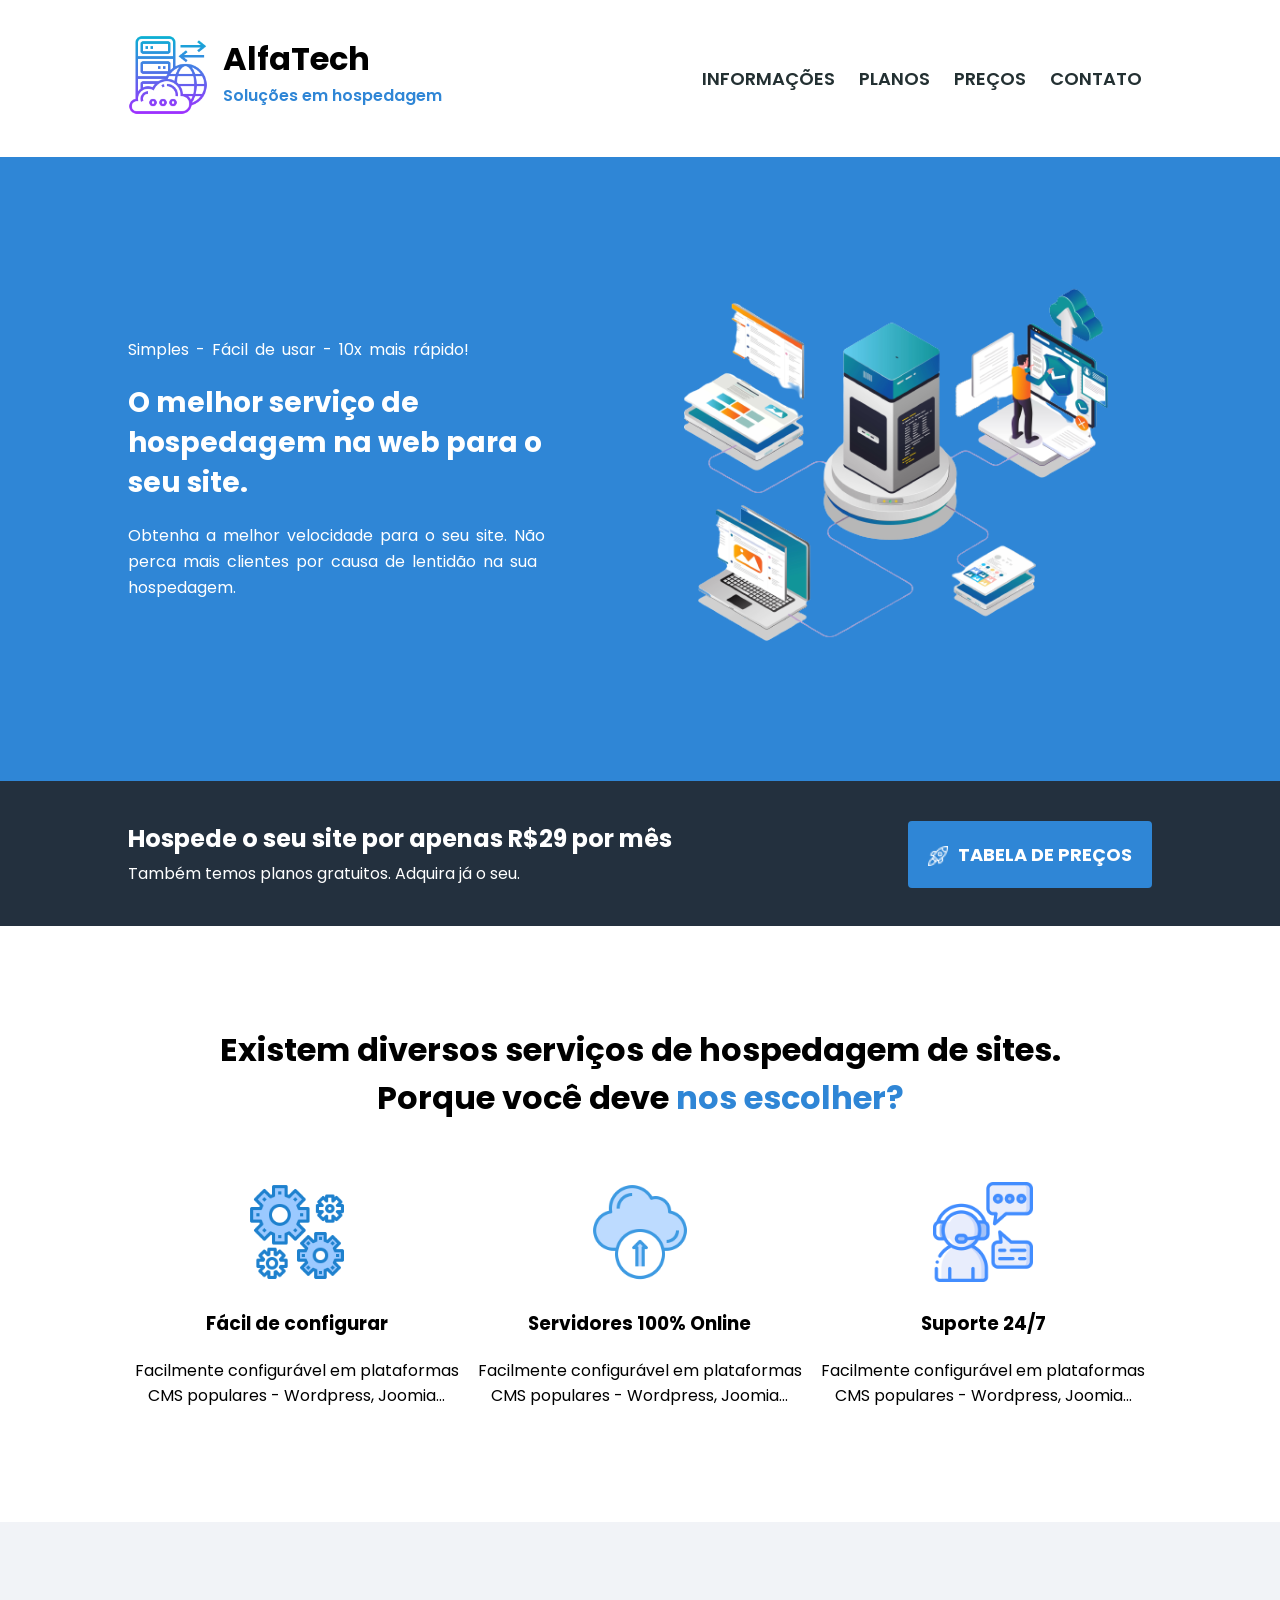
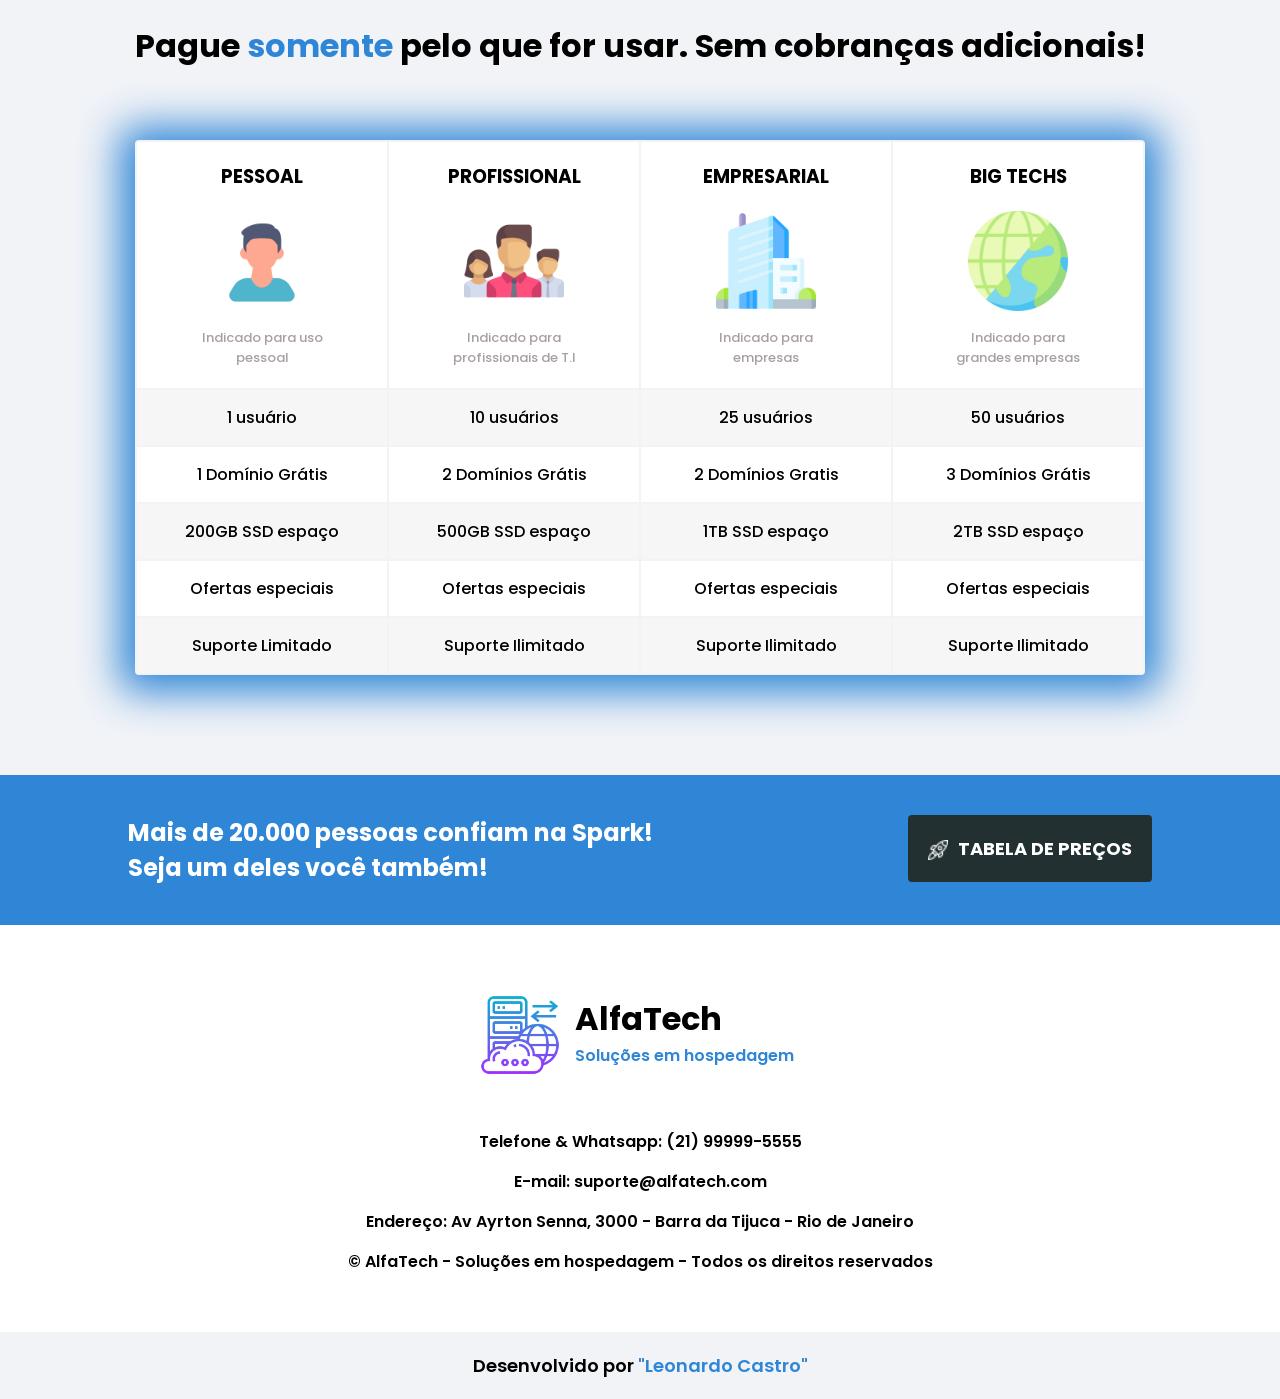
==== index.html @ 703f0f8b "first commit" ====
<!DOCTYPE html>
<html lang="pt-br">
<head>
  <meta charset="UTF-8" />
  <meta http-equiv="X-UA-Compatible" content="IE=edge" />
  <meta name="viewport" content="width=device-width, initial-scale=1.0" />
  <link rel="preconnect" href="https://fonts.googleapis.com" />
  <link rel="preconnect" href="https://fonts.gstatic.com" crossorigin />
  <link href="https://fonts.googleapis.com/css2?family=Poppins:wght@400;500;600;700&display=swap" rel="stylesheet" />
  <link rel="stylesheet" href="./CSS/home.css" />
  <title>AlfaTech</title>
</head>
<body>
  <div> <!-- Topo da página -->
    <div class="container-topo limitar-secao">
      <div class="topo-logo">
        <img src="img/logo-icone.png" alt="logotipo" />
        <div>
          <h1>AlfaTech</h1>
          <p>Soluções em hospedagem</p>
        </div>
      </div>
      <div class="topo-links">
        <a href="#informacoes">INFORMAÇÕES</a>
        <a href="#planos">PLANOS</a>
        <a href="tabeladeprecos.html">PREÇOS</a>
        <a href="#contato">CONTATO</a>
      </div>
    </div>
  </div>
  <div> <!-- Conteúdo principal da página -->
    <div class="secao-banner">
      <div class="container-banner limitar-secao">
        <div>
          <p>Simples - Fácil de usar - 10x mais rápido!</p>
          <h2>O melhor serviço de hospedagem na web para o seu site.</h2>
          <p>
            Obtenha a melhor velocidade para o seu site. Não perca mais clientes
            por causa de lentidão na sua hospedagem.
          </p>
        </div>
        <img src="img/imagem-banner.png" alt="banner" />
      </div>
    </div>
    <div class="secao-primeiro-anuncio"> <!-- Seção Primeiro Anúncio -->
      <div class="container-primeiro-anuncio limitar-secao">
        <div>
          <h2>Hospede o seu site por apenas R$29 por mês</h2>
          <p>
            Também temos planos gratuitos. Adquira já o seu.
          </p>
        </div>
        <a href="tabeladeprecos.html">
          <img src="img/icone-foguete.png" alt="foguete" />
          <span>TABELA DE PREÇOS</span>
        </a>
      </div>
    </div>
    <div id="informacoes" class="secao-informacoes"> <!-- Seção Informações -->
      <h2>
        Existem diversos serviços de hospedagem de sites. Porque você deve <span>nos escolher?</span>
      </h2>
      <div class="container-informacoes limitar-secao">
        <div>
          <img src="img/icone-engrenagens.png" alt="ícone" />
          <h3>Fácil de configurar</h3>
          <p>
            Facilmente configurável em plataformas CMS populares - Wordpress,
            Joomia...
          </p>
        </div>
        <div class="card2">
          <img src="img/cloud-icone.png" alt="ícone" />
          <h3>Servidores 100% Online</h3>
          <p>
            Facilmente configurável em plataformas CMS populares - Wordpress,
            Joomia...
          </p>
        </div>
        <div class="card3">
          <img src="img/icone-suporte.png" alt="ícone" />
          <h3>Suporte 24/7</h3>
          <p>
            Facilmente configurável em plataformas CMS populares - Wordpress,
            Joomia...
          </p>
        </div>
      </div>
    </div>
    <div id="planos" class="secao-planos"> <!-- Seção Planos -->
      <h2>Pague <span>somente</span> pelo que for usar. Sem cobranças adicionais!</h2>
      <table>
        <thead>
          <tr>
            <th>
              <h3>PESSOAL</h3>
              <img src="img/pessoal-icone.png" alt="ícone">
              <p>Indicado para uso pessoal</p>
            </th>
            <th>
              <h3>PROFISSIONAL</h3>
              <img src="img/equipe-icone.png" alt="ícone">
              <p>Indicado para profissionais de T.I</p>
            </th>
            <th>
              <h3>EMPRESARIAL</h3>
              <img src="img/empresa-icone.png" alt="ícone">
              <p>Indicado para empresas</p>
            </th>
            <th>
              <h3>BIG TECHS</h3>
              <img src="img/big-tech.png" alt="ícone">
              <p>Indicado para grandes empresas</p>
            </th>
          </tr>
        </thead>
        <tbody>
          <tr class="linha-impar">
            <td>1 usuário</td>
            <td>10 usuários</td>
            <td>25 usuários</td>
            <td>50 usuários</td>
          </tr>
          <tr class="linha-par">
            <td>1 Domínio Grátis</td>
            <td>2 Domínios Grátis</td>
            <td>2 Domínios Gratis</td>
            <td>3 Domínios Grátis</td>
          </tr>
          <tr class="linha-impar">
            <td>200GB SSD espaço</td>
            <td>500GB SSD espaço</td>
            <td>1TB SSD espaço</td>
            <td>2TB SSD espaço</td>
          </tr>
          <tr class="linha-par">
            <td>Ofertas especiais</td>
            <td>Ofertas especiais</td>
            <td>Ofertas especiais</td>
            <td>Ofertas especiais</td>
          </tr>
          <tr class="linha-impar">
            <td>Suporte Limitado</td>
            <td>Suporte Ilimitado</td>
            <td>Suporte Ilimitado</td>
            <td>Suporte Ilimitado</td>
          </tr>
        </tbody>
      </table>
    </div>
    <div class="secao-segundo-anuncio"> <!-- Seção Segundo Anúncio -->
      <div class="container-segundo-anuncio limitar-secao">
        <h2>Mais de 20.000 pessoas confiam na Spark! Seja um deles você também!</h2>
        <a href="tabeladeprecos.html">
          <img src="img/icone-foguete.png" alt="foguete" />
          <span>TABELA DE PREÇOS</span>
        </a>
      </div>
    </div>
    <div> <!-- Rodapé -->
      <div class="rodape-logo">
        <img src="img/logo-icone.png" alt="logotipo" />
        <div>
          <h1>AlfaTech</h1>
          <p>Soluções em hospedagem</p>
        </div>
      </div>
      <div id="contato" class="container-contatos">
        <p>Telefone & Whatsapp: (21) 99999-5555</p>
        <p>E-mail: suporte@alfatech.com</p>
        <p>Endereço: Av Ayrton Senna, 3000 - Barra da Tijuca - Rio de Janeiro</p>
        <p>&copy; AlfaTech - Soluções em hospedagem - Todos os direitos reservados</p>
      </div>
      <div class="container-copyright">
        <p>Desenvolvido por <span>"Leonardo Castro"</span></p>
      </div>
    </div>
</body>
</html>
---- CSS/home.css ----
/* Estilos Globais */

* {
    margin: 0;
    padding: 0;
    box-sizing: border-box;
    font-family: 'Poppins', sans-serif;
}

.limitar-secao {
    width: 100%;
    max-width: 1024px;
    margin: 0 auto;
}

/* Topo da página */
.container-topo {
    position: relative;
    padding: 35px 0px;
}

.topo-logo {
    position: relative;
}

.topo-logo img {
    width: 80px;
}

.topo-logo div {
    position: absolute;
    top: 0;
    left: 95px;
}

.topo-logo p {
    color: #2f86d6;
    font-weight: 600;
}

.topo-links {
    position: absolute;
    top: 65px;
    right: 0;
}

.topo-links a {
    font-size: 18px;
    padding: 0px 10px;
    text-decoration: none;
    font-weight: 600;
    color: #233032;
}

/* Banner da página */
.secao-banner {
    background-color: #2f86d6;
}

.container-banner {
    position: relative;
    padding: 180px 0px;
}

.container-banner div{
    color: #fff;
    width: 470px;
}

.container-banner div p {
    font-size: 16px;
    line-height: 26px;
    word-spacing: 3px;
}

.container-banner div h2 {
    font-size: 28px;
    line-height: 40px;
    margin: 20px 0px;
}

.container-banner img {
    width: 50%;
    position: absolute;
    top: 100px;
    right: 0;
}


/* Seção Primeiro Anúncio */
.secao-primeiro-anuncio {
    background-color: #23303e;
    color: #fff;
}

.container-primeiro-anuncio {
    position: relative;
    padding: 40px 0;
}

.container-primeiro-anuncio div {
    width: 600px;
}

.container-primeiro-anuncio div h2 {
    margin-bottom: 5px;
}

.container-primeiro-anuncio a {
    position: absolute;
    top: 40px;
    right: 0;
    font-size: 18px;
    font-weight: 700;
    padding: 20px;
    border-radius: 4px;
    text-decoration: none;
    text-align: center;
    background-color: #2f86d6;
    color: #fff;
    cursor: pointer;
}

.container-primeiro-anuncio a img {
    position: absolute;
    top: 25px;
    left: 0;
    width: 20px;
    margin-left: 20px;
}

.container-primeiro-anuncio a span {
    margin-left: 30px;
}


/* Seção Informações */
.secao-informacoes {
    padding: 100px 0px;
    text-align: center;
}

.secao-informacoes h2 {
    width: 900px;
    font-size: 32px;
    margin: 0px auto 60px;
}

.secao-informacoes h2 span {
    color: #2f86d6;
}

.container-informacoes {
    position: relative;
    height: 240px;
}

.container-informacoes div {
    width: 33%;
    position: absolute;
    top: 0;
}

.card2 {
    left: 343px;
}

.card3 {
    right: 0;
}

.container-informacoes div img {
    width: 100px;
}

.container-informacoes div h3 {
    margin: 20px;
}


/* Seção Planos */
.secao-planos {
    padding: 100px 0px;
    background-color: #f1f3f7;
}

.secao-planos h2 {
    text-align: center;
    margin-bottom: 70px;
    font-size: 32px;
}

.secao-planos h2 span {
    color: #2f86d6;
}

table {
    border-radius: 4px;
    margin: auto;
    box-shadow: 0px 2px 40px 15px rgba(47,134,214,1);
}

table thead th {
    text-align: center;
    padding: 20px 0px;
    background-color: #fff;
}

table thead th h3 {
    margin-bottom: 20px;
}

table thead th img {
    width: 100px;
    margin: auto;
}

table thead th p {
    max-width: 150px;
    margin: auto;
    padding-top: 10px;
    font-size: 13px;
    font-weight: 500;
    color: #a89f9f;
}

table tbody td {
    width: 250px;
    max-width: 1024px;
    text-align: center;
    font-weight: 500;
    padding: 15px;
}

.linha-impar {
    background-color: #f6f6f6;
}

.linha-par {
    background-color: #fff;
}


/* Seção Segundo Anúncio */
.secao-segundo-anuncio {
    background-color: #2f86d6;
}

.container-segundo-anuncio {
    position: relative;
    padding: 40px 0;
}

.container-segundo-anuncio h2 {
    color: #fff;
    width: 550px;
}

.container-segundo-anuncio a {
    position: absolute;
    top: 40px;
    right: 0;
    font-size: 18px;
    font-weight: 700;
    padding: 20px;
    border-radius: 4px;
    text-decoration: none;
    text-align: center;
    background-color: #233032;
    color: #fff;
    cursor: pointer;
}

.container-segundo-anuncio a img {
    position: absolute;
    top: 25px;
    left: 0;
    width: 20px;
    margin-left: 20px;
}

.container-segundo-anuncio a span {
    margin-left: 30px;
}


/* Rodapé */
.rodape-logo {
    width: 320px;
    position: relative;
    margin: 70px auto 40px;
}

.rodape-logo img {
    width: 80px;
}

.rodape-logo div {
    position: absolute;
    left: 95px;
    top: 0;
}

.rodape-logo p {
    color: #2f86d6;
    font-weight: 600;
}

.container-contatos {
    text-align: center;
    margin-bottom: 50px;
    line-height: 40px;
    font-size: 16px;
    font-weight: 600;
}

.container-copyright {
    font-size: 18px;
    font-weight: 600;
    text-align: center;
    padding: 20px 0px;
    background-color: #f1f3f7;
}

.container-copyright span {
    color: #2f86d6;
}
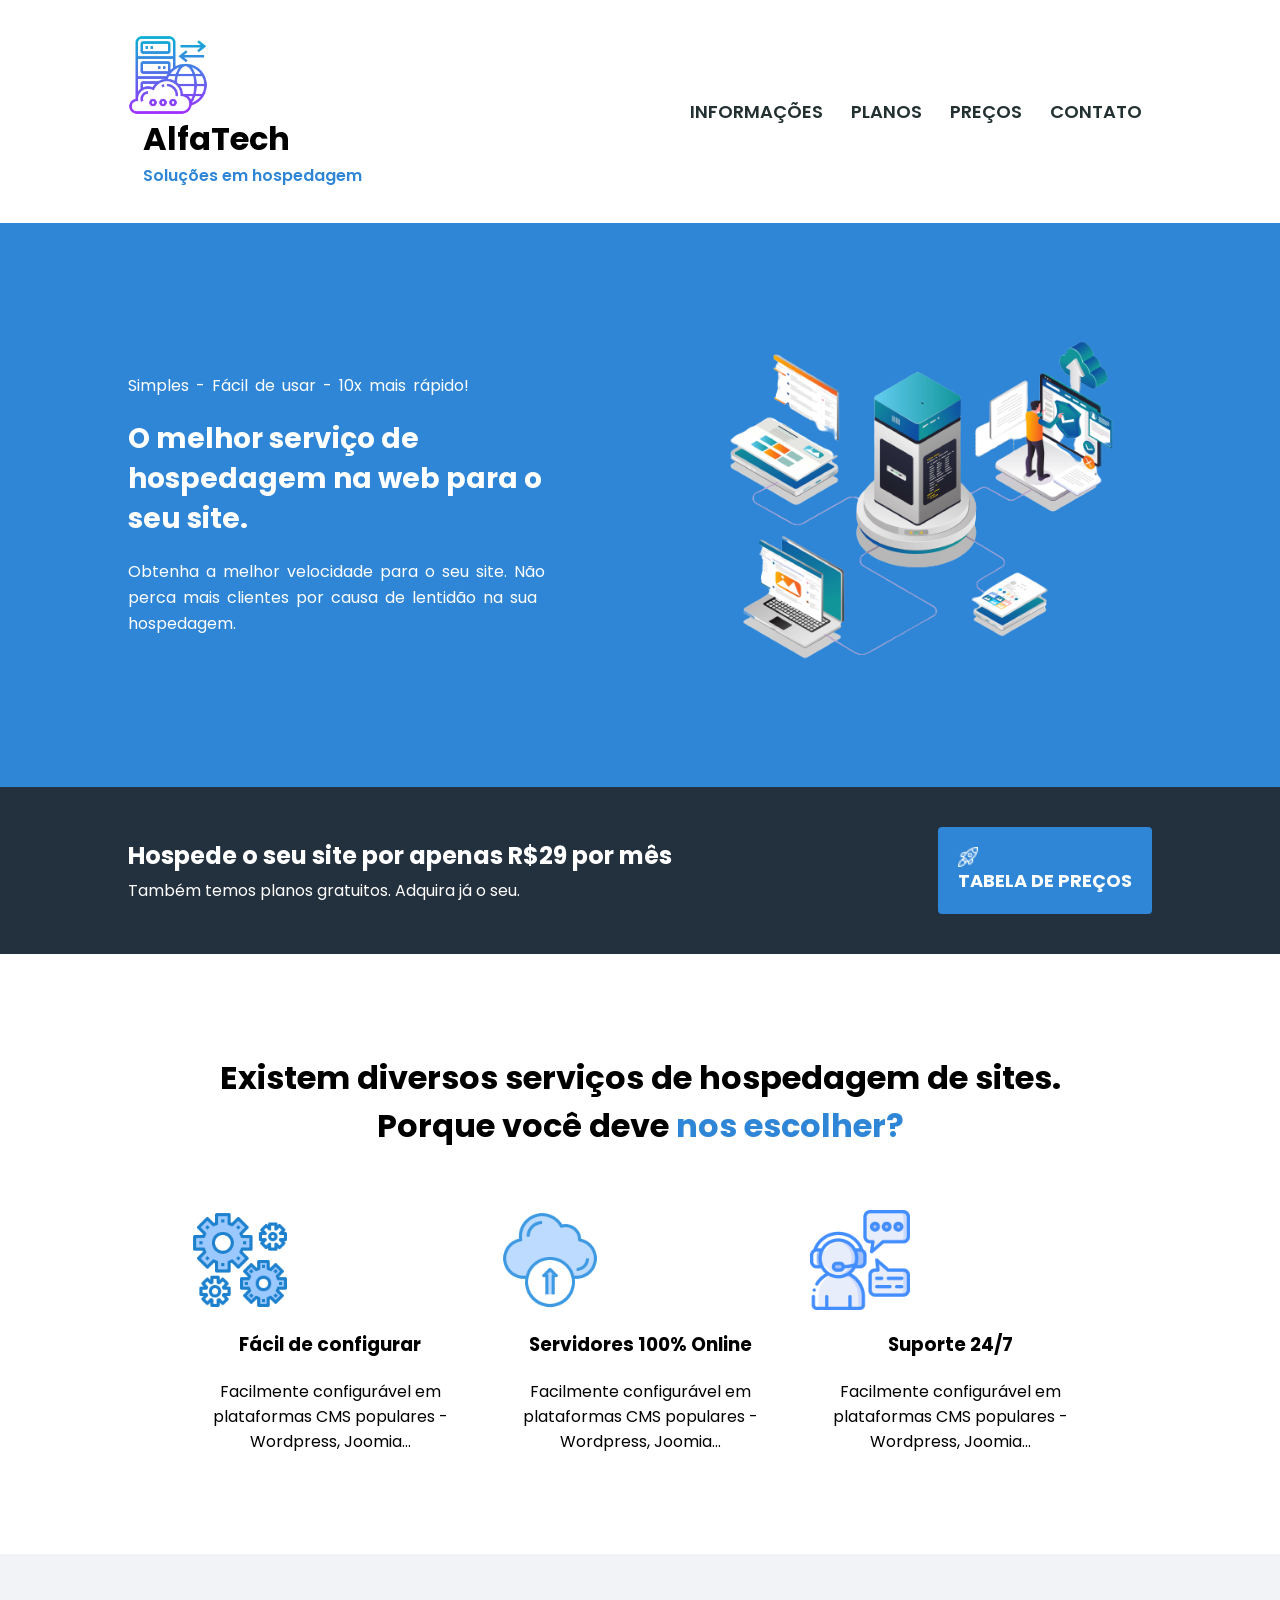
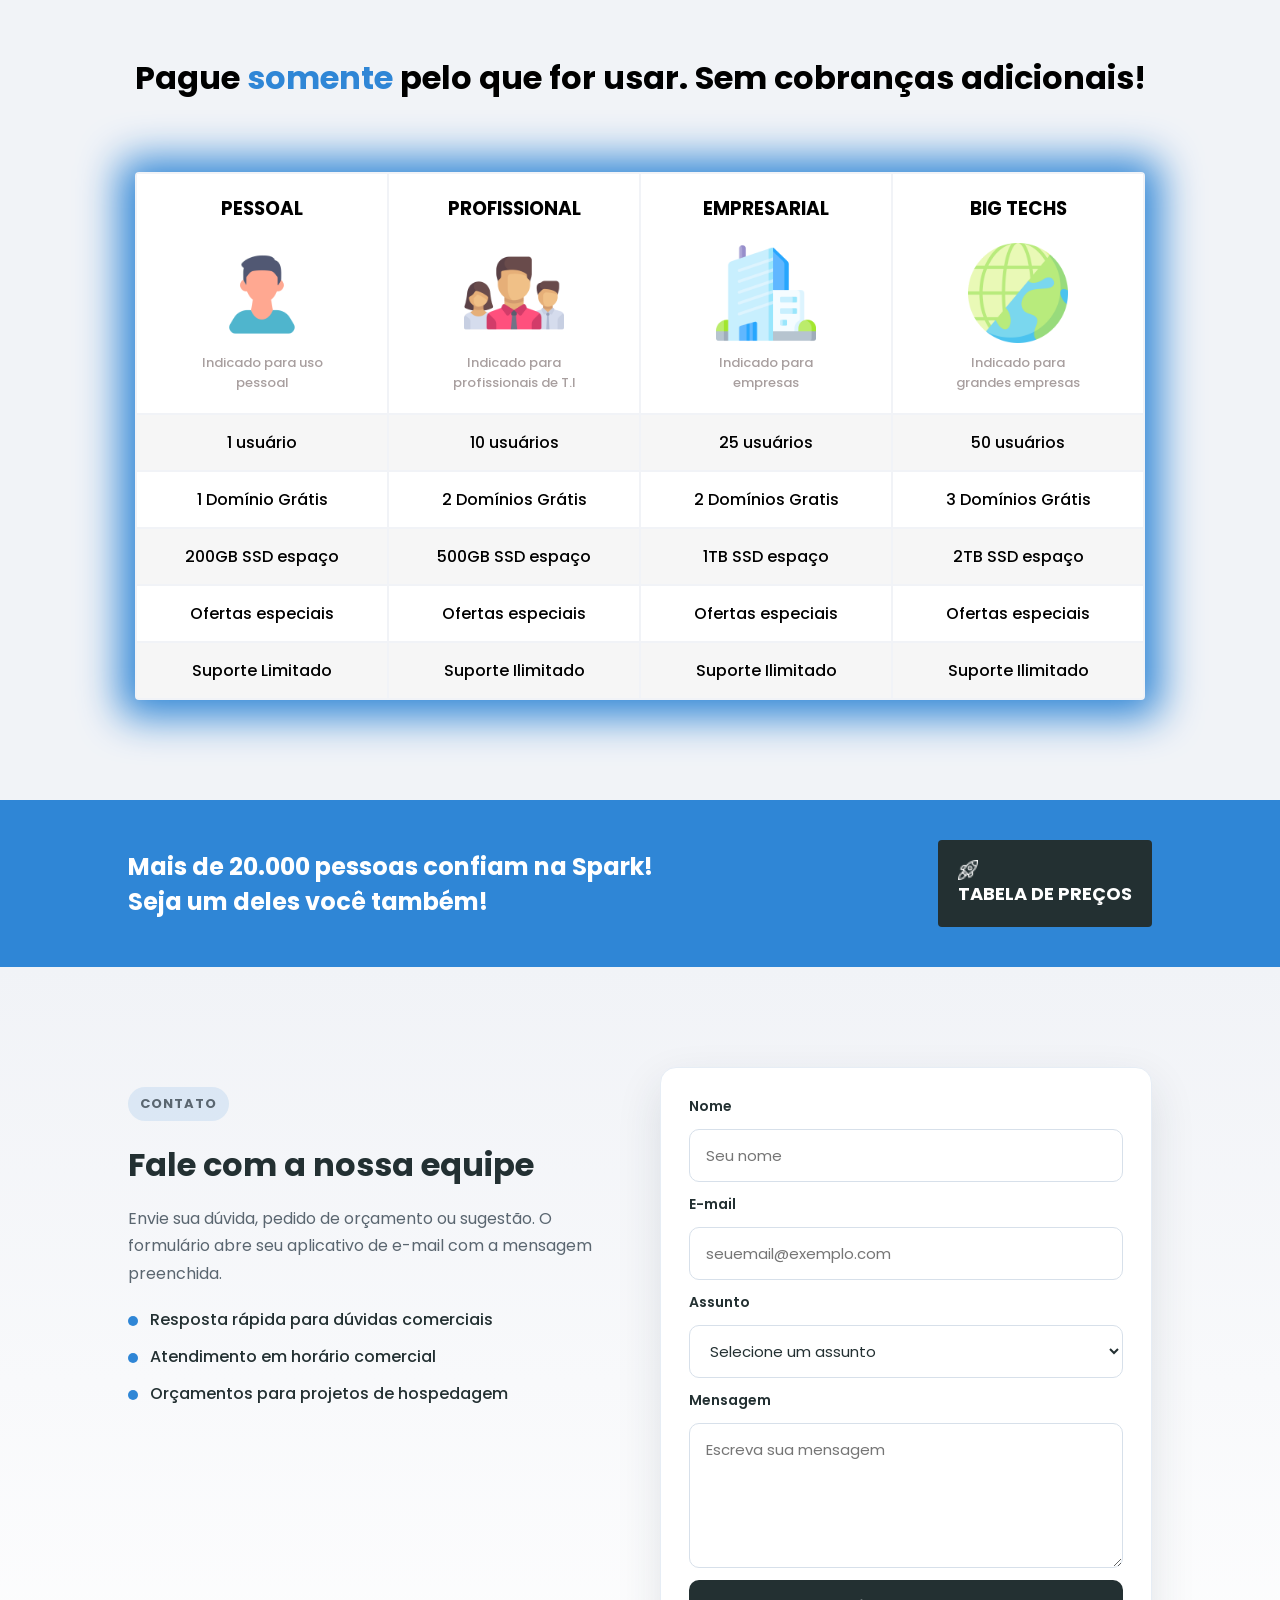
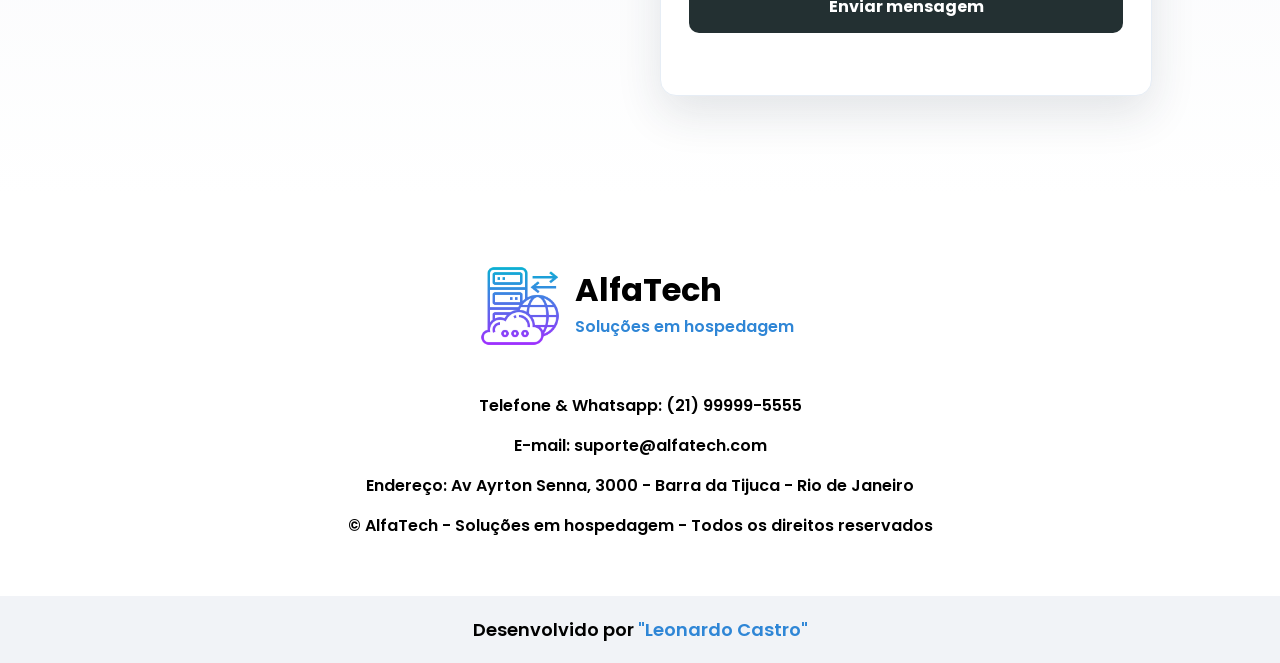
==== commit a7f0eeac: "Interação com o Js e a implementação de formulario de contato" ====
--- a/index.html
+++ b/index.html
@@ -157,6 +157,44 @@
         </a>
       </div>
     </div>
+    <div id="contato" class="secao-contato">
+      <div class="container-contato limitar-secao">
+        <div class="contato-texto">
+          <p class="contato-label">CONTATO</p>
+          <h2>Fale com a nossa equipe</h2>
+          <p>
+            Envie sua dúvida, pedido de orçamento ou sugestão. O formulário abre
+            seu aplicativo de e-mail com a mensagem preenchida.
+          </p>
+          <ul>
+            <li>Resposta rápida para dúvidas comerciais</li>
+            <li>Atendimento em horário comercial</li>
+            <li>Orçamentos para projetos de hospedagem</li>
+          </ul>
+        </div>
+        <form id="form-contato" class="form-contato">
+          <label for="nome">Nome</label>
+          <input id="nome" name="nome" type="text" placeholder="Seu nome" minlength="3" required />
+
+          <label for="email">E-mail</label>
+          <input id="email" name="email" type="email" placeholder="seuemail@exemplo.com" required />
+
+          <label for="assunto">Assunto</label>
+          <select id="assunto" name="assunto" required>
+            <option value="" selected disabled>Selecione um assunto</option>
+            <option value="Orçamento">Orçamento</option>
+            <option value="Suporte">Suporte</option>
+            <option value="Informações">Informações</option>
+          </select>
+
+          <label for="mensagem">Mensagem</label>
+          <textarea id="mensagem" name="mensagem" rows="5" placeholder="Escreva sua mensagem" minlength="10" required></textarea>
+
+          <button type="submit">Enviar mensagem</button>
+          <p class="form-status" aria-live="polite"></p>
+        </form>
+      </div>
+    </div>
     <div> <!-- Rodapé -->
       <div class="rodape-logo">
         <img src="img/logo-icone.png" alt="logotipo" />
@@ -165,7 +203,7 @@
           <p>Soluções em hospedagem</p>
         </div>
       </div>
-      <div id="contato" class="container-contatos">
+      <div class="container-contatos">
         <p>Telefone & Whatsapp: (21) 99999-5555</p>
         <p>E-mail: suporte@alfatech.com</p>
         <p>Endereço: Av Ayrton Senna, 3000 - Barra da Tijuca - Rio de Janeiro</p>
@@ -175,5 +213,6 @@
         <p>Desenvolvido por <span>"Leonardo Castro"</span></p>
       </div>
     </div>
+    <script src="./JS/main.js"></script>
 </body>
 </html>
--- a/CSS/home.css
+++ b/CSS/home.css
@@ -1,327 +1,591 @@
 /* Estilos Globais */
 
 * {
-    margin: 0;
-    padding: 0;
-    box-sizing: border-box;
-    font-family: 'Poppins', sans-serif;
+  margin: 0;
+  padding: 0;
+  box-sizing: border-box;
+  font-family: "Poppins", sans-serif;
 }
 
 .limitar-secao {
-    width: 100%;
-    max-width: 1024px;
-    margin: 0 auto;
+  width: 100%;
+  max-width: 1024px;
+  margin: 0 auto;
+}
+
+img {
+  max-width: 100%;
+  display: block;
 }
 
 /* Topo da página */
 .container-topo {
-    position: relative;
-    padding: 35px 0px;
+  position: relative;
+  padding: 35px 0px;
+  display: flex;
+  align-items: center;
+  justify-content: space-between;
+  gap: 20px;
 }
 
 .topo-logo {
-    position: relative;
+  position: relative;
 }
 
 .topo-logo img {
-    width: 80px;
+  width: 80px;
 }
 
 .topo-logo div {
-    position: absolute;
-    top: 0;
-    left: 95px;
+  position: static;
+  margin-left: 15px;
 }
 
 .topo-logo p {
-    color: #2f86d6;
-    font-weight: 600;
+  color: #2f86d6;
+  font-weight: 600;
 }
 
 .topo-links {
-    position: absolute;
-    top: 65px;
-    right: 0;
+  position: static;
+  display: flex;
+  flex-wrap: wrap;
+  justify-content: flex-end;
+  gap: 8px;
 }
 
 .topo-links a {
-    font-size: 18px;
-    padding: 0px 10px;
-    text-decoration: none;
-    font-weight: 600;
-    color: #233032;
+  font-size: 18px;
+  padding: 8px 10px;
+  text-decoration: none;
+  font-weight: 600;
+  color: #233032;
 }
 
 /* Banner da página */
 .secao-banner {
-    background-color: #2f86d6;
+  background-color: #2f86d6;
 }
 
 .container-banner {
-    position: relative;
-    padding: 180px 0px;
-}
-
-.container-banner div{
-    color: #fff;
-    width: 470px;
+  position: relative;
+  padding: 90px 0px;
+  display: flex;
+  align-items: center;
+  justify-content: space-between;
+  gap: 40px;
+}
+
+.container-banner div {
+  color: #fff;
+  width: 100%;
+  max-width: 470px;
 }
 
 .container-banner div p {
-    font-size: 16px;
-    line-height: 26px;
-    word-spacing: 3px;
+  font-size: 16px;
+  line-height: 26px;
+  word-spacing: 3px;
 }
 
 .container-banner div h2 {
-    font-size: 28px;
-    line-height: 40px;
-    margin: 20px 0px;
+  font-size: 28px;
+  line-height: 40px;
+  margin: 20px 0px;
 }
 
 .container-banner img {
-    width: 50%;
-    position: absolute;
-    top: 100px;
-    right: 0;
-}
-
+  width: 45%;
+  position: static;
+}
 
 /* Seção Primeiro Anúncio */
 .secao-primeiro-anuncio {
-    background-color: #23303e;
-    color: #fff;
+  background-color: #23303e;
+  color: #fff;
 }
 
 .container-primeiro-anuncio {
-    position: relative;
-    padding: 40px 0;
+  position: relative;
+  padding: 40px 0;
+  display: flex;
+  align-items: center;
+  justify-content: space-between;
+  gap: 20px;
 }
 
 .container-primeiro-anuncio div {
-    width: 600px;
+  width: 100%;
+  max-width: 600px;
 }
 
 .container-primeiro-anuncio div h2 {
-    margin-bottom: 5px;
+  margin-bottom: 5px;
 }
 
 .container-primeiro-anuncio a {
-    position: absolute;
-    top: 40px;
-    right: 0;
-    font-size: 18px;
-    font-weight: 700;
-    padding: 20px;
-    border-radius: 4px;
-    text-decoration: none;
-    text-align: center;
-    background-color: #2f86d6;
-    color: #fff;
-    cursor: pointer;
+  position: static;
+  font-size: 18px;
+  font-weight: 700;
+  padding: 20px;
+  border-radius: 4px;
+  text-decoration: none;
+  text-align: center;
+  background-color: #2f86d6;
+  color: #fff;
+  cursor: pointer;
 }
 
 .container-primeiro-anuncio a img {
-    position: absolute;
-    top: 25px;
-    left: 0;
-    width: 20px;
-    margin-left: 20px;
+  position: static;
+  width: 20px;
+  margin-right: 10px;
 }
 
 .container-primeiro-anuncio a span {
-    margin-left: 30px;
-}
-
+  margin-left: 0;
+}
 
 /* Seção Informações */
 .secao-informacoes {
-    padding: 100px 0px;
-    text-align: center;
+  padding: 100px 0px;
+  text-align: center;
 }
 
 .secao-informacoes h2 {
-    width: 900px;
-    font-size: 32px;
-    margin: 0px auto 60px;
+  width: 100%;
+  max-width: 900px;
+  font-size: 32px;
+  margin: 0px auto 60px;
 }
 
 .secao-informacoes h2 span {
-    color: #2f86d6;
+  color: #2f86d6;
 }
 
 .container-informacoes {
-    position: relative;
-    height: 240px;
+  position: relative;
+  height: auto;
+  display: flex;
+  flex-wrap: wrap;
+  justify-content: center;
+  gap: 30px;
 }
 
 .container-informacoes div {
-    width: 33%;
-    position: absolute;
-    top: 0;
+  width: 100%;
+  max-width: 280px;
+  position: static;
 }
 
 .card2 {
-    left: 343px;
+  left: auto;
 }
 
 .card3 {
-    right: 0;
+  right: auto;
 }
 
 .container-informacoes div img {
-    width: 100px;
+  width: 100px;
 }
 
 .container-informacoes div h3 {
-    margin: 20px;
-}
-
+  margin: 20px;
+}
 
 /* Seção Planos */
 .secao-planos {
-    padding: 100px 0px;
-    background-color: #f1f3f7;
+  padding: 100px 0px;
+  background-color: #f1f3f7;
 }
 
 .secao-planos h2 {
-    text-align: center;
-    margin-bottom: 70px;
-    font-size: 32px;
+  text-align: center;
+  margin-bottom: 70px;
+  font-size: 32px;
+}
+
+.secao-planos {
+  overflow-x: auto;
 }
 
 .secao-planos h2 span {
-    color: #2f86d6;
+  color: #2f86d6;
 }
 
 table {
-    border-radius: 4px;
-    margin: auto;
-    box-shadow: 0px 2px 40px 15px rgba(47,134,214,1);
+  border-radius: 4px;
+  margin: auto;
+  box-shadow: 0px 2px 40px 15px rgba(47, 134, 214, 1);
+  min-width: 900px;
 }
 
 table thead th {
-    text-align: center;
-    padding: 20px 0px;
-    background-color: #fff;
+  text-align: center;
+  padding: 20px 0px;
+  background-color: #fff;
 }
 
 table thead th h3 {
-    margin-bottom: 20px;
+  margin-bottom: 20px;
 }
 
 table thead th img {
-    width: 100px;
-    margin: auto;
+  width: 100px;
+  margin: auto;
 }
 
 table thead th p {
-    max-width: 150px;
-    margin: auto;
-    padding-top: 10px;
-    font-size: 13px;
-    font-weight: 500;
-    color: #a89f9f;
+  max-width: 150px;
+  margin: auto;
+  padding-top: 10px;
+  font-size: 13px;
+  font-weight: 500;
+  color: #a89f9f;
 }
 
 table tbody td {
-    width: 250px;
-    max-width: 1024px;
-    text-align: center;
-    font-weight: 500;
-    padding: 15px;
+  width: 250px;
+  max-width: 1024px;
+  text-align: center;
+  font-weight: 500;
+  padding: 15px;
 }
 
 .linha-impar {
-    background-color: #f6f6f6;
+  background-color: #f6f6f6;
 }
 
 .linha-par {
-    background-color: #fff;
-}
-
+  background-color: #fff;
+}
 
 /* Seção Segundo Anúncio */
 .secao-segundo-anuncio {
-    background-color: #2f86d6;
+  background-color: #2f86d6;
 }
 
 .container-segundo-anuncio {
-    position: relative;
-    padding: 40px 0;
+  position: relative;
+  padding: 40px 0;
+  display: flex;
+  align-items: center;
+  justify-content: space-between;
+  gap: 20px;
 }
 
 .container-segundo-anuncio h2 {
-    color: #fff;
-    width: 550px;
+  color: #fff;
+  width: 100%;
+  max-width: 550px;
 }
 
 .container-segundo-anuncio a {
-    position: absolute;
-    top: 40px;
-    right: 0;
-    font-size: 18px;
-    font-weight: 700;
-    padding: 20px;
-    border-radius: 4px;
-    text-decoration: none;
-    text-align: center;
-    background-color: #233032;
-    color: #fff;
-    cursor: pointer;
+  position: static;
+  font-size: 18px;
+  font-weight: 700;
+  padding: 20px;
+  border-radius: 4px;
+  text-decoration: none;
+  text-align: center;
+  background-color: #233032;
+  color: #fff;
+  cursor: pointer;
 }
 
 .container-segundo-anuncio a img {
-    position: absolute;
-    top: 25px;
-    left: 0;
-    width: 20px;
-    margin-left: 20px;
+  position: static;
+  width: 20px;
+  margin-right: 10px;
 }
 
 .container-segundo-anuncio a span {
-    margin-left: 30px;
-}
-
+  margin-left: 0;
+}
+
+/* Seção Contato */
+.secao-contato {
+  padding: 100px 0;
+  background: linear-gradient(180deg, #f1f3f7 0%, #ffffff 100%);
+}
+
+.container-contato {
+  display: grid;
+  grid-template-columns: 1fr 1fr;
+  gap: 40px;
+  align-items: start;
+}
+
+.contato-texto {
+  padding-top: 20px;
+}
+
+.contato-label {
+  display: inline-block;
+  margin-bottom: 10px;
+  padding: 6px 12px;
+  border-radius: 999px;
+  background-color: rgba(47, 134, 214, 0.12);
+  color: #2f86d6;
+  font-size: 13px;
+  font-weight: 700;
+  letter-spacing: 1px;
+}
+
+.contato-texto h2 {
+  font-size: 32px;
+  color: #233032;
+  margin-bottom: 16px;
+}
+
+.contato-texto p {
+  color: #5a6670;
+  line-height: 1.7;
+  margin-bottom: 20px;
+  max-width: 520px;
+}
+
+.contato-texto ul {
+  list-style: none;
+  display: grid;
+  gap: 12px;
+}
+
+.contato-texto li {
+  position: relative;
+  padding-left: 22px;
+  color: #233032;
+  font-weight: 500;
+}
+
+.contato-texto li::before {
+  content: "";
+  position: absolute;
+  left: 0;
+  top: 9px;
+  width: 10px;
+  height: 10px;
+  border-radius: 50%;
+  background-color: #2f86d6;
+}
+
+.form-contato {
+  padding: 28px;
+  border-radius: 16px;
+  background-color: #fff;
+  box-shadow: 0 18px 45px rgba(35, 48, 62, 0.12);
+  border: 1px solid #e6edf5;
+  display: grid;
+  gap: 12px;
+}
+
+.form-contato label {
+  font-size: 14px;
+  font-weight: 600;
+  color: #233032;
+}
+
+.form-contato input,
+.form-contato select,
+.form-contato textarea {
+  width: 100%;
+  border: 1px solid #d7e0ea;
+  border-radius: 10px;
+  padding: 14px 16px;
+  font-size: 15px;
+  color: #233032;
+  background-color: #fff;
+  outline: none;
+  transition:
+    border-color 0.2s ease,
+    box-shadow 0.2s ease;
+}
+
+.form-contato input:focus,
+.form-contato select:focus,
+.form-contato textarea:focus {
+  border-color: #2f86d6;
+  box-shadow: 0 0 0 4px rgba(47, 134, 214, 0.14);
+}
+
+.form-contato textarea {
+  resize: vertical;
+  min-height: 140px;
+}
+
+.form-contato button {
+  border: 0;
+  border-radius: 10px;
+  padding: 14px 18px;
+  font-size: 16px;
+  font-weight: 700;
+  color: #fff;
+  background-color: #233032;
+  cursor: pointer;
+  transition:
+    transform 0.2s ease,
+    background-color 0.2s ease;
+}
+
+.form-contato button:hover {
+  background-color: #2f86d6;
+  transform: translateY(-1px);
+}
+
+.form-status {
+  min-height: 22px;
+  font-size: 14px;
+  font-weight: 600;
+  color: #2f86d6;
+}
 
 /* Rodapé */
 .rodape-logo {
-    width: 320px;
-    position: relative;
-    margin: 70px auto 40px;
+  width: 320px;
+  position: relative;
+  margin: 70px auto 40px;
 }
 
 .rodape-logo img {
-    width: 80px;
+  width: 80px;
 }
 
 .rodape-logo div {
-    position: absolute;
-    left: 95px;
-    top: 0;
+  position: absolute;
+  left: 95px;
+  top: 0;
 }
 
 .rodape-logo p {
-    color: #2f86d6;
-    font-weight: 600;
+  color: #2f86d6;
+  font-weight: 600;
 }
 
 .container-contatos {
-    text-align: center;
-    margin-bottom: 50px;
-    line-height: 40px;
-    font-size: 16px;
-    font-weight: 600;
+  text-align: center;
+  margin-bottom: 50px;
+  line-height: 40px;
+  font-size: 16px;
+  font-weight: 600;
 }
 
 .container-copyright {
-    font-size: 18px;
-    font-weight: 600;
-    text-align: center;
-    padding: 20px 0px;
-    background-color: #f1f3f7;
+  font-size: 18px;
+  font-weight: 600;
+  text-align: center;
+  padding: 20px 0px;
+  background-color: #f1f3f7;
 }
 
 .container-copyright span {
-    color: #2f86d6;
-}+  color: #2f86d6;
+}
+
+@media (max-width: 900px) {
+  .container-topo,
+  .container-banner,
+  .container-primeiro-anuncio,
+  .container-segundo-anuncio {
+    flex-direction: column;
+    align-items: flex-start;
+  }
+
+  .topo-links {
+    justify-content: flex-start;
+  }
+
+  .container-banner {
+    padding: 60px 0;
+  }
+
+  .container-banner img {
+    width: 100%;
+    max-width: 420px;
+    margin: 0 auto;
+  }
+
+  .container-primeiro-anuncio a,
+  .container-segundo-anuncio a {
+    width: 100%;
+    justify-content: center;
+  }
+
+  .secao-informacoes h2,
+  .secao-planos h2,
+  .container-segundo-anuncio h2,
+  .container-primeiro-anuncio div {
+    max-width: 100%;
+  }
+}
+
+@media (max-width: 600px) {
+  .container-topo {
+    padding: 25px 0;
+  }
+
+  .topo-logo {
+    display: flex;
+    align-items: center;
+  }
+
+  .topo-logo img,
+  .rodape-logo img {
+    width: 64px;
+  }
+
+  .topo-logo h1,
+  .rodape-logo h1 {
+    font-size: 24px;
+  }
+
+  .topo-links a {
+    font-size: 15px;
+    padding: 6px 8px;
+  }
+
+  .container-banner div h2,
+  .secao-informacoes h2,
+  .secao-planos h2,
+  .container-segundo-anuncio h2 {
+    font-size: 24px;
+    line-height: 1.35;
+  }
+
+  .secao-informacoes,
+  .secao-planos {
+    padding: 70px 0;
+  }
+
+  .container-primeiro-anuncio,
+  .container-segundo-anuncio {
+    padding: 30px 0;
+  }
+
+  .secao-contato {
+    padding: 70px 0;
+  }
+
+  .container-contato {
+    grid-template-columns: 1fr;
+  }
+
+  .contato-texto h2 {
+    font-size: 26px;
+  }
+
+  .form-contato {
+    padding: 22px;
+  }
+
+  .container-contatos,
+  .container-copyright {
+    font-size: 14px;
+    line-height: 1.7;
+  }
+
+  .rodape-logo {
+    width: 100%;
+    max-width: 320px;
+  }
+}
